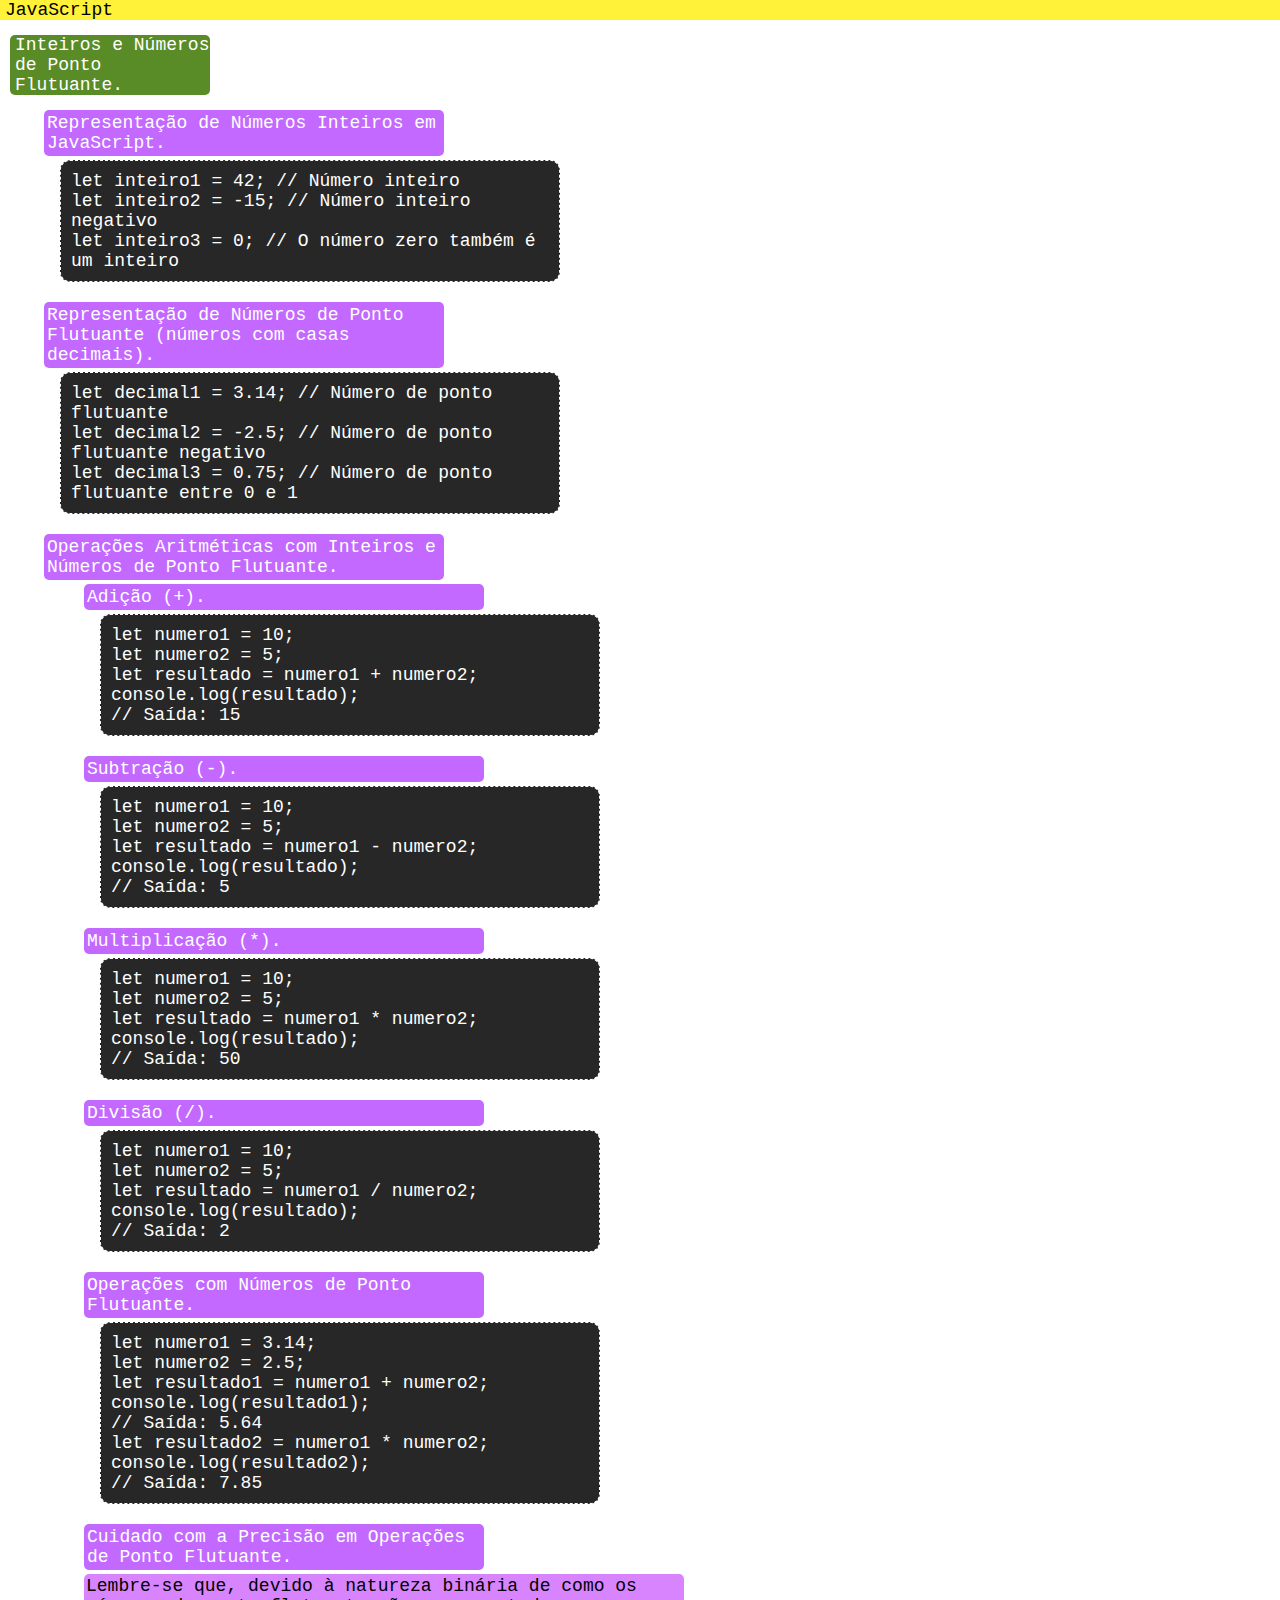
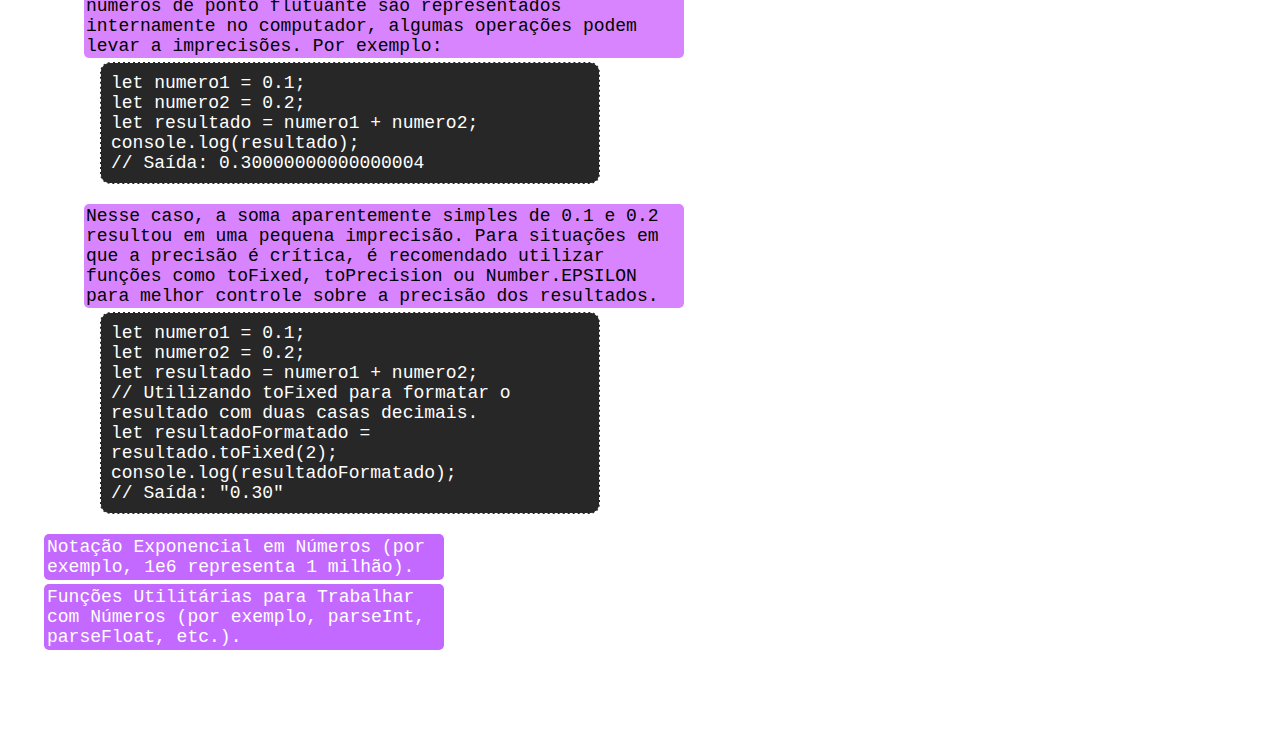
==== inteiros_e_numeros_de_ponto_flutuante.html @ 67346f6c "Add files via upload" ====
<!DOCTYPE html>
<html lang="pt-br">
<head>
    <meta charset="UTF-8">
    <meta name="viewport" content="width=device-width, initial-scale=1.0">
    <title>Aprendendo JavaScript</title>
    <link rel="stylesheet" href="estyles.css">    
</head>
<body>
    <h1>JavaScript</h1>

    <h2>Inteiros e Números de Ponto Flutuante.</h2>
   
            <ul>
                <li>Representação de Números Inteiros em JavaScript.</li>
                <ul class="code">let inteiro1 = 42; // Número inteiro<br>
                    let inteiro2 = -15; // Número inteiro negativo<br>
                    let inteiro3 = 0; // O número zero também é um inteiro
                    </ul>
            </ul>
            <ul>
                <li>Representação de Números de Ponto Flutuante (números com casas decimais).</li>
                <ul class="code">let decimal1 = 3.14; // Número de ponto flutuante<br>
                    let decimal2 = -2.5; // Número de ponto flutuante negativo<br>
                    let decimal3 = 0.75; // Número de ponto flutuante entre 0 e 1
                </ul>
            </ul>
            <ul>
                <li>Operações Aritméticas com Inteiros e Números de Ponto Flutuante.</li>
                <ul>
                    <li>Adição (+).</li>
                    <ul class="code">let numero1 = 10;<br>
                        let numero2 = 5;<br>
                        let resultado = numero1 + numero2;<br>
                        console.log(resultado); <br>// Saída: 15
                    </ul>
                    <li>Subtração (-).</li>
                    <ul class="code">let numero1 = 10;<br>
                        let numero2 = 5;<br>
                        let resultado = numero1 - numero2;<br>
                        console.log(resultado);<br> // Saída: 5
                        
                    </ul>
                    <li>Multiplicação (*).</li>
                    <ul class="code">let numero1 = 10;<br>
                        let numero2 = 5;<br>
                        let resultado = numero1 * numero2;<br>
                        console.log(resultado);<br> // Saída: 50
                        
                    </ul>
                    <li>Divisão (/).</li>
                    <ul class="code">let numero1 = 10;<br>
                        let numero2 = 5;<br>
                        let resultado = numero1 / numero2;<br>
                        console.log(resultado);<br> // Saída: 2
                        
                    </ul>
                    <li>Operações com Números de Ponto Flutuante.</li>
                    <ul class="code">let numero1 = 3.14;<br>
                        let numero2 = 2.5;<br>
                        let resultado1 = numero1 + numero2;<br>
                        console.log(resultado1);<br> // Saída: 5.64<br>
                        
                        let resultado2 = numero1 * numero2;<br>
                        console.log(resultado2); <br>// Saída: 7.85
                        
                    </ul>
                    <li>Cuidado com a Precisão em Operações de Ponto Flutuante.</li>
                    <p>Lembre-se que, devido à natureza binária de como os números de ponto flutuante são representados internamente no computador, algumas operações podem levar a imprecisões. Por exemplo:</p>
                    <ul class="code">let numero1 = 0.1;<br>
                        let numero2 = 0.2;<br>
                        let resultado = numero1 + numero2;<br>
                        console.log(resultado);<br> // Saída: 0.30000000000000004  
                    </ul>
                    <p>Nesse caso, a soma aparentemente simples de 0.1 e 0.2 resultou em uma pequena imprecisão. Para situações em que a precisão é crítica, é recomendado utilizar funções como toFixed, toPrecision ou Number.EPSILON para melhor controle sobre a precisão dos resultados.</p>
                    <ul class="code">let numero1 = 0.1;<br>
                        let numero2 = 0.2;<br>
                        let resultado = numero1 + numero2;<br>
                        
                       // Utilizando toFixed para formatar o resultado com duas casas decimais.<br>
                        let resultadoFormatado = resultado.toFixed(2);<br>
                        
                        console.log(resultadoFormatado); <br>// Saída: "0.30"
                         
                    </ul>
                </ul>
            </ul>
            <ul>
                <li>Notação Exponencial em Números (por exemplo, 1e6 representa 1 milhão).</li>
            </ul>
            <ul>
                <li>Funções Utilitárias para Trabalhar com Números (por exemplo, parseInt, parseFloat, etc.).</li>
            </ul>
    </ul>
    
</body>
</html>
---- estyles.css ----
* {
        font-family:monospace;
        font-size: 18px;
        font-weight: 500;
        margin: 0;
        background-color: rgb(255, 255, 255);
        box-sizing: border-box;
        
    }
    .intro{
        margin-top: 35px;
        margin-left: 100px;
    }
    h1{
        background-color: rgb(255, 242, 56);
        color: rgb(0, 0, 0);
        top: 0;
        position: fixed;
        width: 100vw;
        padding-left: 5px;
        
    }
    h2{
        padding-left: 5px;
        background-color: rgb(89, 139, 38);
        width: 200px;
        margin: 35px 0px 15px 10px;
        border-radius: 5px;
        color: white;
    }
    .code{
        background-color: rgb(39, 39, 39);
        color: white;
        border-radius: 10px;
        width: 500px;
        padding: 10px;
        margin-bottom: 20px;
        border: solid 1px ;
        border-style: dashed;
        margin-left: 20px;
    }
    .code:hover{
        background-color: rgb(10, 10, 179);
        margin-left: 25px;
        
    }
    li{
        background-color: rgb(195, 105, 255);
        width: 400px;
        border-radius: 5px;
        color: white;
        padding: 3px;
        margin: 4px;
        
    }
    li:hover{
        background-color: rgb(95, 17, 131);
    }
    p{
        background-color: rgb(216, 132, 255);
        width: 600px;
        border-radius: 5px;
        padding: 2px;
        margin: 4px;
    }
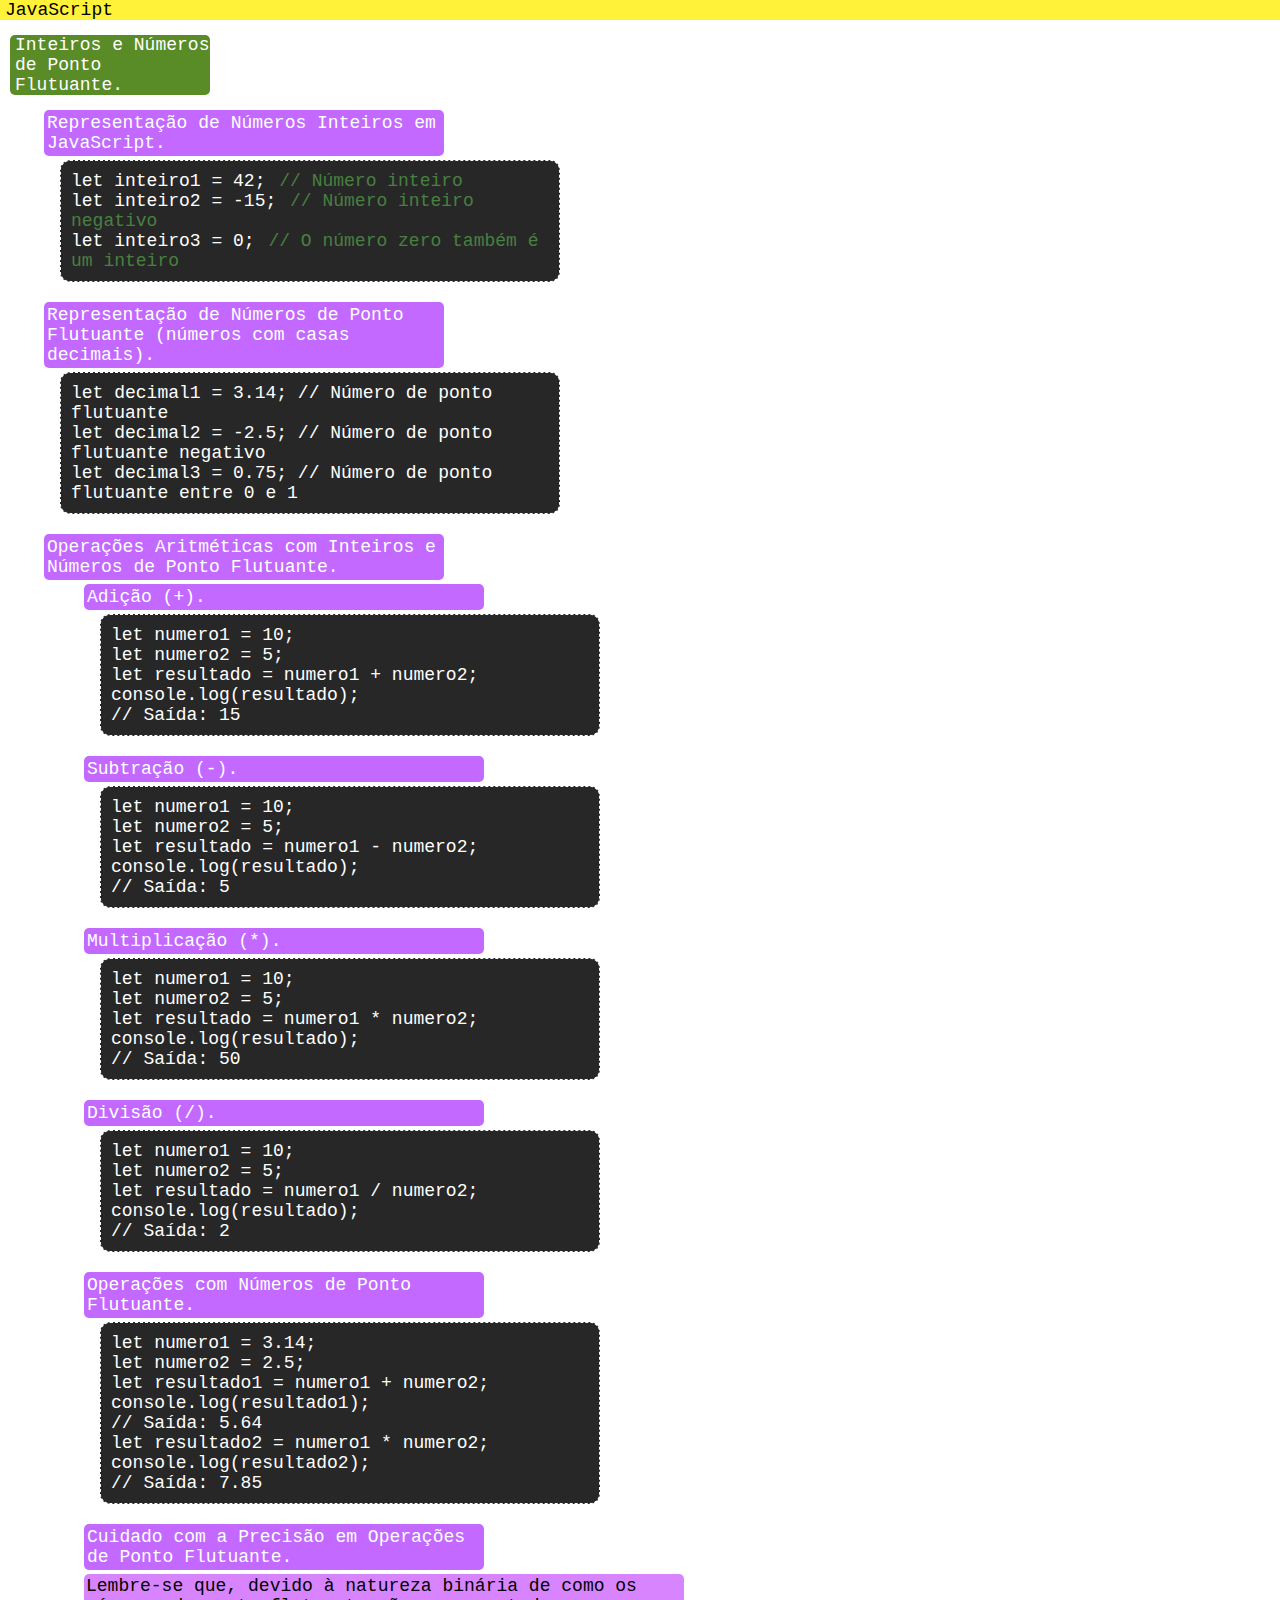
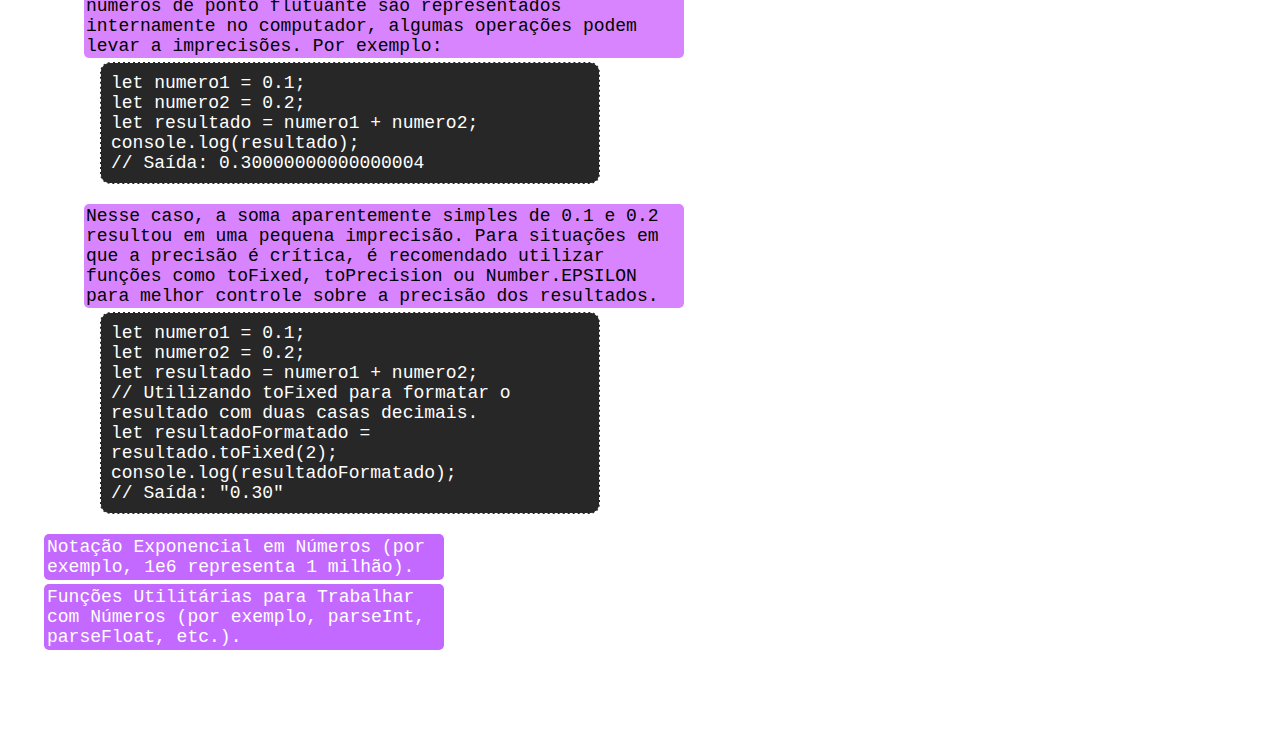
==== commit e72b3a57: "Add files via upload" ====
--- a/inteiros_e_numeros_de_ponto_flutuante.html
+++ b/inteiros_e_numeros_de_ponto_flutuante.html
@@ -13,9 +13,13 @@
    
             <ul>
                 <li>Representação de Números Inteiros em JavaScript.</li>
-                <ul class="code">let inteiro1 = 42; // Número inteiro<br>
-                    let inteiro2 = -15; // Número inteiro negativo<br>
-                    let inteiro3 = 0; // O número zero também é um inteiro
+                <ul class="code">
+                    let inteiro1 = 42; 
+                    <span class="comentarios">// Número inteiro</span><br>
+                    let inteiro2 = -15; 
+                    <span class="comentarios">// Número inteiro negativo</span><br>
+                    let inteiro3 = 0; 
+                    <span class="comentarios">// O número zero também é um inteiro</span>
                     </ul>
             </ul>
             <ul>
--- a/estyles.css
+++ b/estyles.css
@@ -39,6 +39,13 @@
         border-style: dashed;
         margin-left: 20px;
     }
+    .comentarios{
+        background-color: rgb(39, 39, 39);
+        color: rgb(72, 128, 64);
+        border-radius: 5px;
+        padding-left: 3px;
+        padding-right: 3px;
+    }
     .code:hover{
         background-color: rgb(10, 10, 179);
         margin-left: 25px;
